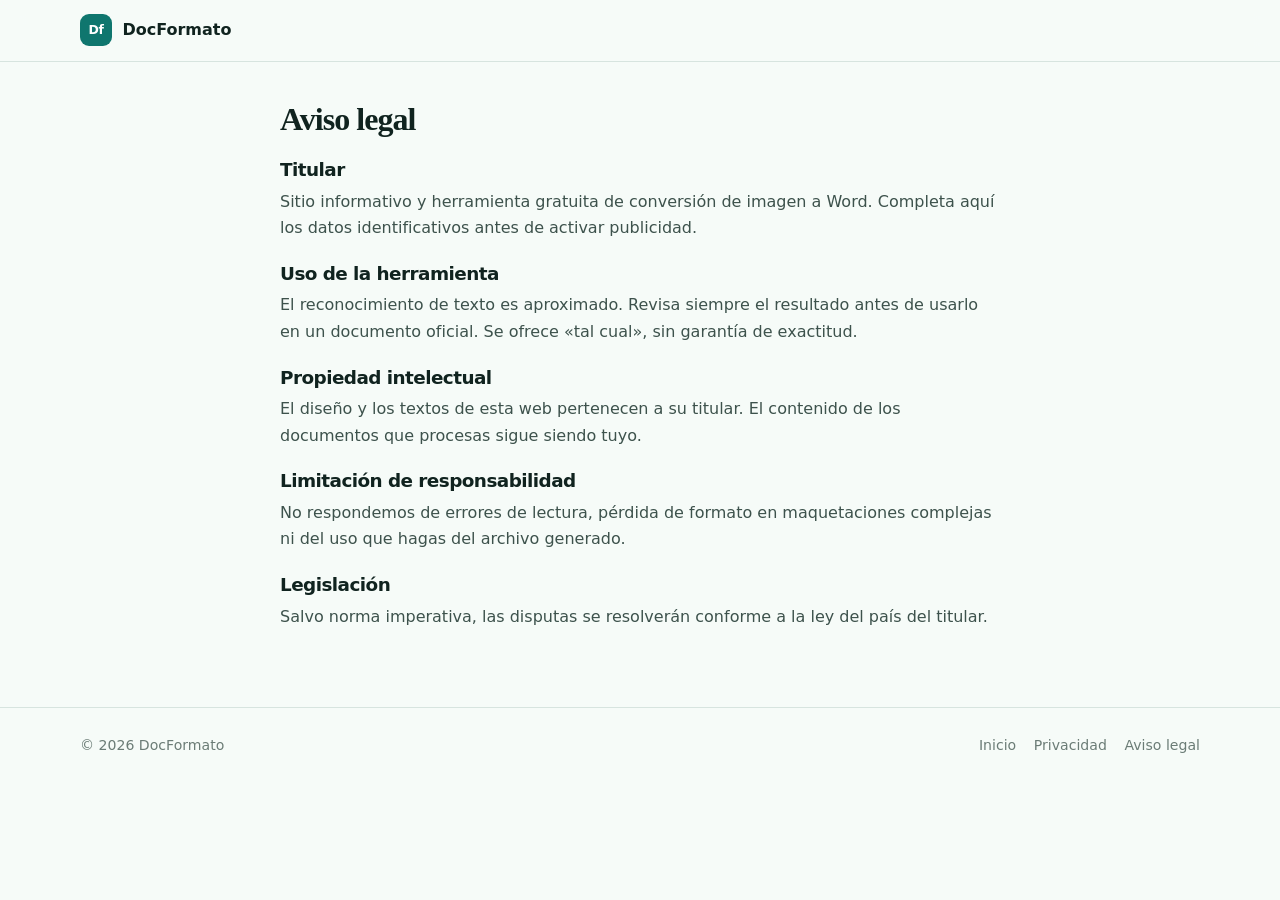
==== aviso-legal.html @ 6afad565 "Publicar DocFormato: imagen a Word con formato, local en el navegador. Co-authored-by: Cursor <curso" ====
<!DOCTYPE html>
<html lang="es">
<head>
  <meta charset="UTF-8">
  <meta name="viewport" content="width=device-width, initial-scale=1.0">
  <title>Aviso legal | DocFormato</title>
  <meta name="description" content="Aviso legal de DocFormato, herramienta gratuita de conversión de imagen a Word.">
  <link rel="icon" href="assets/favicon.svg" type="image/svg+xml">
  <link rel="stylesheet" href="styles.css?v=20260910">
</head>
<body>
  <a href="#main" class="skip-link">Saltar al contenido</a>
  <header class="header">
    <div class="container">
      <div class="header__inner">
        <a class="header__logo" href="./"><span class="header__mark" aria-hidden="true">Df</span><strong>DocFormato</strong></a>
      </div>
    </div>
  </header>
  <main id="main" class="container legal-page">
    <h1>Aviso legal</h1>
    <h2>Titular</h2>
    <p><!-- TODO: nombre, NIF, domicilio y email del titular -->Sitio informativo y herramienta gratuita de conversión de imagen a Word. Completa aquí los datos identificativos antes de activar publicidad.</p>
    <h2>Uso de la herramienta</h2>
    <p>El reconocimiento de texto es aproximado. Revisa siempre el resultado antes de usarlo en un documento oficial. Se ofrece «tal cual», sin garantía de exactitud.</p>
    <h2>Propiedad intelectual</h2>
    <p>El diseño y los textos de esta web pertenecen a su titular. El contenido de los documentos que procesas sigue siendo tuyo.</p>
    <h2>Limitación de responsabilidad</h2>
    <p>No respondemos de errores de lectura, pérdida de formato en maquetaciones complejas ni del uso que hagas del archivo generado.</p>
    <h2>Legislación</h2>
    <p><!-- TODO: fuero y ley aplicable -->Salvo norma imperativa, las disputas se resolverán conforme a la ley del país del titular.</p>
  </main>
  <footer class="footer">
    <div class="container">
      <div class="footer__content">
        <p class="footer__text">© 2026 DocFormato</p>
        <nav class="footer__links">
          <a href="./">Inicio</a>
          <a href="privacidad.html">Privacidad</a>
          <a href="aviso-legal.html">Aviso legal</a>
        </nav>
      </div>
    </div>
  </footer>
</body>
</html>
---- styles.css ----
/* =============================================================
   1. Tokens
   ============================================================= */
:root {
  --ink: #10231f;
  --ink-soft: #3d524c;
  --muted: #6b7c76;
  --line: #d7e4df;
  --paper: #f6fbf8;
  --card: #ffffff;
  --teal: #0f766e;
  --teal-dark: #115e59;
  --teal-soft: #ccfbf1;
  --amber: #ea580c;
  --ok: #15803d;
  --err: #b42318;

  --sans: "Manrope", system-ui, -apple-system, "Segoe UI", sans-serif;
  --display: "Fraunces", Georgia, serif;

  --gutter: clamp(1rem, 4vw, 1.75rem);
  --section-gap: clamp(2.75rem, 7vw, 5rem);
  --ease-out: cubic-bezier(0.16, 1, 0.3, 1);
  --radius: 18px;
}

@media (prefers-color-scheme: dark) {
  :root {
    --ink: #ecfdf7;
    --ink-soft: #c5d5cf;
    --muted: #9db0aa;
    --line: #24403b;
    --paper: #0b1614;
    --card: #12201d;
    --teal: #2dd4bf;
    --teal-dark: #5eead4;
    --teal-soft: #134e4a;
    --amber: #fb923c;
  }
}

/* =============================================================
   2. Reset & base
   ============================================================= */
*, *::before, *::after { box-sizing: border-box; margin: 0; }
html { -webkit-text-size-adjust: 100%; tab-size: 2; scroll-behavior: smooth; }
body {
  font-family: var(--sans);
  font-size: 16px;
  line-height: 1.65;
  color: var(--ink);
  background: var(--paper);
  -webkit-font-smoothing: antialiased;
  text-rendering: optimizeLegibility;
  overflow-x: clip;
  overscroll-behavior-y: none;
}
img, svg, video { display: block; max-width: 100%; }
img { height: auto; }
button { font: inherit; color: inherit; cursor: pointer; border: 0; background: none; }
a { color: inherit; text-decoration: none; }
p { text-wrap: pretty; }
h1, h2, h3, h4 {
  text-wrap: balance;
  line-height: 1.12;
  letter-spacing: -0.03em;
  font-weight: 700;
}
h1, .section__title { font-family: var(--display); }
::selection { background: var(--teal); color: #fff; }
:focus-visible {
  outline: 2px solid var(--teal);
  outline-offset: 3px;
  border-radius: 4px;
}

/* =============================================================
   3. Utilities
   ============================================================= */
.skip-link {
  position: fixed; top: -100px; left: 1rem;
  padding: .6rem 1rem; background: var(--card); color: var(--teal);
  z-index: 9999; border-radius: 8px; font-weight: 600;
}
.skip-link:focus { top: 1rem; }
.container { width: min(100% - var(--gutter) * 2, 1120px); margin-inline: auto; }
.container--narrow { width: min(100%, 760px); margin-inline: auto; }
.noscript {
  padding: 1rem 1.1rem;
  background: #fff4e5;
  color: #9a3412;
  border-radius: 12px;
  margin-bottom: 1rem;
}

/* =============================================================
   4. Header
   ============================================================= */
.header {
  position: sticky; top: 0; z-index: 100;
  border-bottom: 1px solid var(--line);
  background: color-mix(in srgb, var(--paper) 86%, transparent);
  backdrop-filter: blur(12px);
}
.header__inner {
  display: flex; align-items: center; justify-content: space-between;
  gap: 1rem; padding: 0.9rem 0;
}
.header__logo { display: flex; align-items: center; gap: 0.65rem; font-weight: 700; }
.header__mark {
  width: 2rem; height: 2rem; border-radius: 9px;
  background: var(--teal); color: #fff;
  display: grid; place-items: center;
  font-size: 0.78rem; letter-spacing: -0.04em;
}
.header__nav { display: flex; gap: 1.1rem; font-size: 0.92rem; font-weight: 600; color: var(--ink-soft); }
.header__nav a:hover { color: var(--teal); }
@media (max-width: 539px) {
  .header__nav a:nth-child(2) { display: none; }
}

/* =============================================================
   5. Hero + tool
   ============================================================= */
.hero { padding: clamp(1.6rem, 5vw, 3.2rem) 0 1.4rem; }
.hero__eyebrow {
  text-align: center; color: var(--teal); font-weight: 700;
  font-size: 0.82rem; letter-spacing: 0.08em; text-transform: uppercase;
  margin-bottom: 0.7rem;
}
.hero__title {
  font-size: clamp(1.85rem, 6vw, 3.15rem);
  text-align: center; margin-bottom: 0.8rem;
}
.hero__title-accent { color: var(--teal); }
.hero__subtitle {
  text-align: center; color: var(--ink-soft);
  max-width: 40rem; margin: 0 auto 1.6rem;
}

.tool-card {
  background: var(--card);
  border: 1px solid var(--line);
  border-radius: var(--radius);
  padding: clamp(1.1rem, 3vw, 1.8rem);
  box-shadow: 0 18px 50px rgba(16, 35, 31, 0.07);
  min-height: 320px;
}
.tool-card__zone { display: none; width: 100%; }
.tool-card[data-state="idle"] [data-zone="idle"] { display: block; }
.tool-card[data-state="loading-engine"] [data-zone="loading-engine"],
.tool-card[data-state="working"] [data-zone="working"],
.tool-card[data-state="error"] [data-zone="error"] {
  display: flex; min-height: 240px; align-items: center;
}
.tool-card[data-state="done"] [data-zone="done"] { display: block; }

.dropzone {
  display: flex; flex-direction: column; align-items: center; justify-content: center;
  gap: 0.85rem; padding: 2.2rem 1.2rem;
  border: 2px dashed color-mix(in srgb, var(--teal) 35%, var(--line));
  border-radius: 14px; background: color-mix(in srgb, var(--teal-soft) 45%, var(--card));
  cursor: pointer; text-align: center; transition: border-color 0.2s var(--ease-out), transform 0.2s var(--ease-out);
}
.dropzone:hover, .dropzone.is-dragover {
  border-color: var(--teal);
  transform: translateY(-1px);
}
.dropzone__icon { width: 42px; height: 42px; color: var(--teal); }
.dropzone__text { font-size: 1.05rem; }
.dropzone__text strong { color: var(--teal-dark); }
.dropzone__hint { font-size: 0.86rem; color: var(--muted); }

.btn-camera {
  display: none;
  align-items: center; justify-content: center; gap: 0.5rem;
  width: 100%; margin-top: 0.85rem;
  padding: 0.9rem 1.2rem;
  border: 1px solid var(--line); border-radius: 12px;
  background: var(--card); font-weight: 700;
}
.btn-camera svg { width: 20px; height: 20px; }
@media (max-width: 719px), (pointer: coarse) {
  .btn-camera { display: inline-flex; }
}

.progress-section {
  display: flex; flex-direction: column; align-items: center; gap: 0.85rem;
  width: 100%; max-width: 28rem; margin: 0 auto; text-align: center;
}
.spinner {
  width: 44px; height: 44px;
  border: 4px solid var(--line); border-top-color: var(--teal);
  border-radius: 50%; animation: spin 0.8s linear infinite;
}
@keyframes spin { to { transform: rotate(360deg); } }
.progress-bar {
  width: 100%; height: 8px; background: var(--line); border-radius: 999px; overflow: hidden;
}
.progress-bar__fill {
  height: 100%; width: 0; background: linear-gradient(90deg, var(--teal), #14b8a6);
  border-radius: 999px; transition: width 0.3s var(--ease-out);
}
.progress-section__label { font-weight: 700; }
.progress-section__hint { color: var(--muted); font-size: 0.88rem; }

.result-preview {
  display: grid; grid-template-columns: 1fr; gap: 1.1rem; margin-bottom: 1.2rem;
}
@media (min-width: 960px) {
  .result-preview { grid-template-columns: 1fr 1fr; }
}
.result-preview__heading {
  font-family: var(--sans); font-size: 0.92rem; margin-bottom: 0.55rem;
}
.result-preview__heading span { color: var(--muted); font-weight: 500; }
.result-preview__img-wrapper,
.result-preview__editor-wrapper {
  border: 1px solid var(--line); border-radius: 12px; overflow: auto;
  background: var(--paper); min-height: 280px; max-height: 420px;
}
.result-preview__img-wrapper { display: flex; align-items: flex-start; justify-content: center; }
.result-preview__img-wrapper img { width: 100%; object-fit: contain; }

.preview-editor {
  min-height: 280px; padding: 1rem 1.1rem;
  font-size: 0.95rem; line-height: 1.55; outline: none;
  background: var(--card);
}
.preview-editor p { margin: 0 0 0.7em; }
.preview-editor p.is-spaced { margin-top: 1.15em; }
.preview-editor ul { margin: 0 0 0.85em; padding-left: 1.2em; }
.preview-editor li { margin: 0.15em 0; }

.result-actions {
  display: flex; flex-wrap: wrap; gap: 0.7rem; justify-content: center; margin-bottom: 0.7rem;
}
.btn {
  display: inline-flex; align-items: center; justify-content: center;
  padding: 0.85rem 1.15rem; border-radius: 12px; font-weight: 700; font-size: 0.95rem;
  transition: transform 0.2s var(--ease-out), background 0.2s var(--ease-out);
}
.btn--primary { background: var(--ink); color: #fff; }
.btn--primary.is-ok { background: var(--ok); }
.btn--star {
  background: var(--teal); color: #fff;
  padding: 0.95rem 1.35rem; font-size: 1rem;
  box-shadow: 0 10px 24px color-mix(in srgb, var(--teal) 28%, transparent);
}
.btn--secondary { border: 1px solid var(--line); background: var(--card); }
.btn--ghost { color: var(--muted); font-weight: 600; }
.btn:hover { transform: translateY(-1px); }
.btn-reset { display: block; margin: 0.4rem auto 0; color: var(--muted); font-weight: 600; }
.btn-reset:hover { color: var(--teal); }

.error-message {
  display: flex; flex-direction: column; align-items: center; gap: 0.9rem;
  text-align: center; padding: 1.4rem; width: 100%;
}
.error-message p { color: var(--err); font-weight: 600; }

.privacy-badge {
  margin-top: 1.1rem; text-align: center;
  padding: 0.95rem 1.1rem; border-radius: 14px;
  background: var(--teal-soft); color: var(--teal-dark);
}
.privacy-badge span { display: block; margin-top: 0.25rem; font-size: 0.88rem; font-weight: 500; opacity: 0.9; }

/* =============================================================
   6. Ads + layout
   ============================================================= */
.ad-slot {
  margin: 1.4rem auto;
  border: 1px dashed var(--line);
  border-radius: 12px;
  display: flex; align-items: center; justify-content: center;
  background: color-mix(in srgb, var(--card) 70%, transparent);
  min-height: 90px;
}
.ad-slot__label {
  font-size: 0.72rem; color: var(--muted);
  letter-spacing: 0.12em; text-transform: uppercase; font-weight: 700;
}
.ad-slot--leaderboard { max-width: 728px; min-height: 90px; }
.ad-slot--inline { max-width: 760px; min-height: 250px; }
.ad-slot--sidebar { min-height: 250px; width: 100%; max-width: 300px; margin: 0; position: sticky; top: 5rem; }

.content-shell { width: min(100% - var(--gutter) * 2, 1120px); margin: 0 auto 2rem; }
.sidebar { display: none; }
@media (min-width: 1280px) {
  .content-shell {
    display: grid;
    grid-template-columns: minmax(0, 1fr) 300px;
    gap: 2rem; align-items: start;
  }
  .sidebar { display: block; padding-top: var(--section-gap); }
}

/* =============================================================
   7. Sections
   ============================================================= */
.section { padding: var(--section-gap) 0; }
.section--how, .section--why { background: transparent; }
.section__title {
  font-size: clamp(1.55rem, 3.4vw, 2.2rem);
  text-align: center; margin-bottom: 1.6rem;
}
.steps, .features, .use-cases {
  display: grid; gap: 1rem;
  grid-template-columns: 1fr;
}
@media (min-width: 720px) {
  .steps, .features, .use-cases { grid-template-columns: 1fr 1fr; }
}
@media (min-width: 960px) {
  .steps { grid-template-columns: repeat(3, 1fr); }
}
.step, .feature, .use-case {
  background: var(--card); border: 1px solid var(--line);
  border-radius: 16px; padding: 1.2rem 1.15rem;
}
.step { text-align: center; }
.step__icon {
  width: 3.1rem; height: 3.1rem; margin: 0 auto 0.8rem; padding: 0.7rem;
  border-radius: 12px; background: var(--teal-soft); color: var(--teal);
}
.step__title, .feature__title, .use-case__title {
  font-family: var(--sans); font-size: 1.05rem; margin-bottom: 0.45rem;
}
.step__text, .feature__text, .use-case__text { color: var(--ink-soft); font-size: 0.95rem; }

.prose p { color: var(--ink-soft); margin-bottom: 0.95rem; }
.prose strong { color: var(--ink); }

.faq { max-width: 760px; margin: 0 auto; }
.faq__item { border-bottom: 1px solid var(--line); padding: 1.05rem 0; }
.faq__item:first-child { border-top: 1px solid var(--line); }
.faq__question {
  font-size: 1.02rem; font-weight: 700; cursor: pointer;
  list-style: none; display: flex; justify-content: space-between; gap: 1rem;
}
.faq__question::-webkit-details-marker { display: none; }
.faq__question::after { content: "+"; color: var(--teal); font-size: 1.4rem; }
.faq__item[open] .faq__question::after { transform: rotate(45deg); }
.faq__answer { padding-top: 0.7rem; color: var(--ink-soft); }

/* =============================================================
   8. Footer
   ============================================================= */
.footer { padding: 1.6rem 0 2rem; border-top: 1px solid var(--line); }
.footer__content {
  display: flex; flex-direction: column; gap: 0.8rem; align-items: center; text-align: center;
}
@media (min-width: 720px) {
  .footer__content { flex-direction: row; justify-content: space-between; text-align: left; }
}
.footer__text, .footer__links a { font-size: 0.88rem; color: var(--muted); }
.footer__links { display: flex; gap: 1.1rem; }
.footer__links a:hover { color: var(--teal); }

.legal-page { padding: 2.5rem 0 4rem; max-width: 720px; }
.legal-page h1 { font-size: 2rem; margin-bottom: 1rem; }
.legal-page h2 { font-family: var(--sans); font-size: 1.15rem; margin: 1.4rem 0 0.5rem; }
.legal-page p { color: var(--ink-soft); margin-bottom: 0.8rem; }

/* =============================================================
   9. Reduced motion
   ============================================================= */
@media (prefers-reduced-motion: reduce) {
  html { scroll-behavior: auto; }
  .spinner { animation: none; }
}
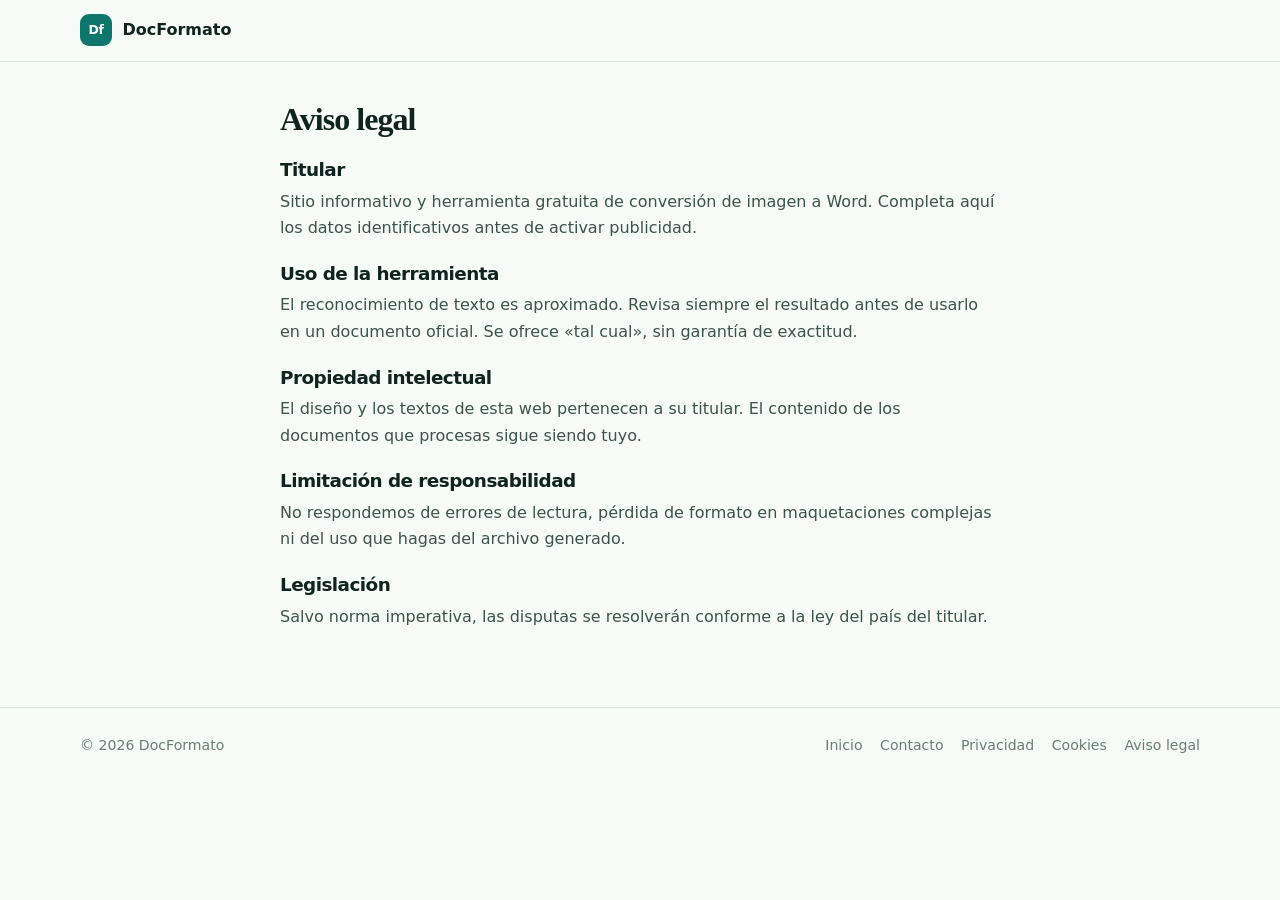
==== commit ad377daa: "Agregar páginas requeridas para AdSense: Cookies, Contacto y guía de monetización" ====
--- a/aviso-legal.html
+++ b/aviso-legal.html
@@ -36,7 +36,9 @@
         <p class="footer__text">© 2026 DocFormato</p>
         <nav class="footer__links">
           <a href="./">Inicio</a>
+          <a href="contacto.html">Contacto</a>
           <a href="privacidad.html">Privacidad</a>
+          <a href="cookies.html">Cookies</a>
           <a href="aviso-legal.html">Aviso legal</a>
         </nav>
       </div>
--- a/styles.css
+++ b/styles.css
@@ -370,3 +370,238 @@
   html { scroll-behavior: auto; }
   .spinner { animation: none; }
 }
+
+
+/* Custom bullet symbols in preview */
+.result-preview__editor-wrapper ul li {
+  list-style: none;
+  position: relative;
+  padding-left: 1.5rem;
+}
+
+.result-preview__editor-wrapper ul li::before {
+  content: attr(data-symbol) " ";
+  position: absolute;
+  left: 0;
+  font-weight: 500;
+  color: var(--primary);
+}
+
+
+/* Comparison Section */
+.section--comparison {
+  background: var(--bg-alt);
+}
+
+.comparison {
+  display: grid;
+  grid-template-columns: 1fr;
+  gap: 2rem;
+  margin-bottom: 3rem;
+}
+
+@media (min-width: 960px) {
+  .comparison {
+    grid-template-columns: 1fr 1fr;
+  }
+}
+
+.comparison__col {
+  background: var(--bg);
+  border-radius: 12px;
+  padding: 1.5rem;
+  border: 2px solid var(--border);
+}
+
+.comparison__col--bad {
+  border-color: rgba(239, 68, 68, 0.3);
+}
+
+.comparison__col--good {
+  border-color: rgba(34, 197, 94, 0.3);
+}
+
+.comparison__badge {
+  display: inline-block;
+  padding: 0.5rem 1rem;
+  border-radius: 6px;
+  font-size: 0.875rem;
+  font-weight: 600;
+  margin-bottom: 1rem;
+}
+
+.comparison__badge--bad {
+  background: rgba(239, 68, 68, 0.1);
+  color: #dc2626;
+}
+
+.comparison__badge--good {
+  background: rgba(34, 197, 94, 0.1);
+  color: #16a34a;
+}
+
+.comparison__content {
+  font-size: 0.875rem;
+  line-height: 1.6;
+}
+
+.comparison__content p {
+  margin-bottom: 0.75rem;
+}
+
+.comparison__content strong {
+  color: var(--text);
+  font-weight: 600;
+}
+
+.comparison__list {
+  margin: 0.75rem 0;
+  padding-left: 1.5rem;
+  list-style: none;
+}
+
+.comparison__list li {
+  position: relative;
+  margin-bottom: 0.25rem;
+  padding-left: 0.5rem;
+}
+
+.comparison__list li::before {
+  content: "•";
+  position: absolute;
+  left: -0.75rem;
+  color: var(--primary);
+  font-weight: bold;
+}
+
+.comparison__note {
+  margin-top: 1rem;
+  padding-top: 1rem;
+  border-top: 1px solid var(--border);
+  font-size: 0.8125rem;
+  color: var(--text-light);
+  font-style: italic;
+}
+
+.comparison__features {
+  display: grid;
+  grid-template-columns: repeat(auto-fit, minmax(240px, 1fr));
+  gap: 1.5rem;
+  margin-bottom: 2rem;
+}
+
+.feature-card {
+  text-align: center;
+  padding: 1.5rem;
+}
+
+.feature-card__icon {
+  font-size: 2.5rem;
+  margin-bottom: 0.75rem;
+}
+
+.feature-card__title {
+  font-size: 1.125rem;
+  margin-bottom: 0.5rem;
+  color: var(--text);
+}
+
+.feature-card__text {
+  font-size: 0.9375rem;
+  color: var(--text-light);
+  line-height: 1.5;
+}
+
+.comparison__disclaimer {
+  text-align: center;
+  color: var(--text-light);
+  max-width: 700px;
+  margin: 0 auto;
+  padding: 1.5rem;
+  background: rgba(37, 99, 235, 0.05);
+  border-radius: 8px;
+  border-left: 3px solid var(--primary);
+}
+
+
+/* =============================================================
+   10. Table Styles for Document Preview
+   ============================================================= */
+.preview-editor table.doc-table {
+  width: 100%;
+  border-collapse: collapse;
+  margin: 0.85em 0;
+  border: 1px solid var(--line);
+  border-radius: 8px;
+  overflow: hidden;
+}
+
+.preview-editor table.doc-table.is-spaced {
+  margin-top: 1.35em;
+}
+
+.preview-editor table.doc-table tr {
+  border-bottom: 1px solid var(--line);
+}
+
+.preview-editor table.doc-table tr:last-child {
+  border-bottom: none;
+}
+
+.preview-editor table.doc-table td {
+  padding: 0.6rem 0.8rem;
+  border-right: 1px solid var(--line);
+  vertical-align: top;
+}
+
+.preview-editor table.doc-table td:last-child {
+  border-right: none;
+}
+
+/* Form-style table (2 columns: label & value) */
+.preview-editor table.doc-table:not(.doc-table--grid) td.table-label {
+  font-weight: 600;
+  background: color-mix(in srgb, var(--teal-soft) 30%, var(--card));
+  color: var(--teal-dark);
+  width: 35%;
+  min-width: 120px;
+}
+
+.preview-editor table.doc-table:not(.doc-table--grid) td.table-value {
+  background: var(--card);
+  color: var(--ink);
+  width: 65%;
+}
+
+/* Grid-style table (multiple columns) */
+.preview-editor table.doc-table--grid td {
+  background: var(--card);
+  color: var(--ink);
+  font-size: 0.88rem;
+  padding: 0.5rem 0.7rem;
+}
+
+.preview-editor table.doc-table--grid tr:first-child td {
+  background: color-mix(in srgb, var(--teal-soft) 25%, var(--card));
+  font-weight: 600;
+  color: var(--teal-dark);
+}
+
+/* Make tables responsive */
+@media (max-width: 539px) {
+  .preview-editor table.doc-table {
+    font-size: 0.88rem;
+  }
+  
+  .preview-editor table.doc-table td {
+    padding: 0.5rem 0.6rem;
+  }
+  
+  .preview-editor table.doc-table--grid {
+    font-size: 0.78rem;
+  }
+  
+  .preview-editor table.doc-table--grid td {
+    padding: 0.4rem 0.5rem;
+  }
+}
